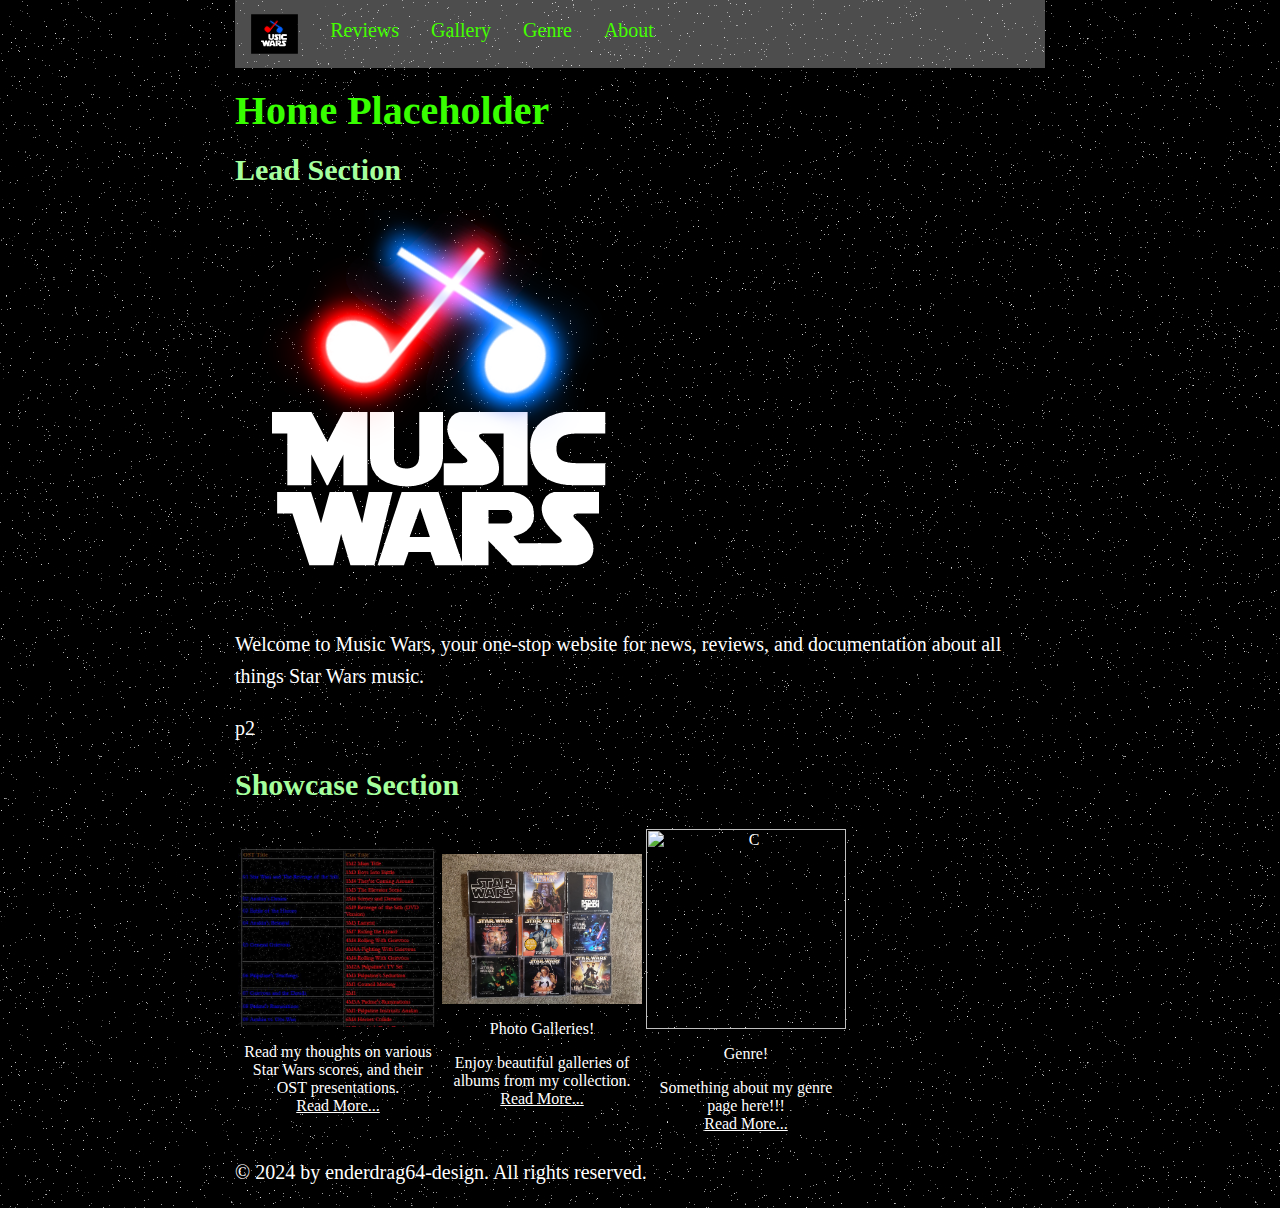
==== index.html @ 4828000b "copied over stuffs from prototype" ====
<html>
<head>
	<link rel="stylesheet" href="clean.css">
	<meta charset="UTF-8">
	<title>Star Wars Film Music Site - Home</title>
</head>
<body>
	<div class="wrapper">
		
		<h1 id="top"></h1>
		
		<ul>
			<li><a href="index.html"><img src="images/musicwars.svg" height=40px alt="musicwars"></a></li>
			<li><a href="reviews.html">Reviews</a>
				<div class="dropdown-content"> <a href="#scorereview">Score Review</a> <a href="#OSTreview">OST Review</a></div>
			</li>
			<li><a href="pictorial.html">Gallery</a></li>
			<li><a href="genre.html">Genre</a></li>
			<li><a href="about.html">About</a></li>
		</ul>
		
		<h1>Home Placeholder</h1>
		
		<h2> Lead Section </h2>
		<img src="images/lead.png" alt="lead">
		<p>Welcome to Music Wars, your one-stop website for news, reviews, and documentation about all things Star Wars music.</p>
		<p>p2</p>
		
		<h2> Showcase Section </h2>
		<table>
			<tr>
				<td>
					<p><a href="reviews.html"><img class="gallery-item" src="images/reviews.jpg" alt="A"></a></p>
					<p class="gallery-item">Read my thoughts on various Star Wars scores, and their OST presentations.<br>  <a href="reviews.html">Read More...</a></p>
				</td>
				<td>
					<p><a href="pictorial.html"><img class="gallery-item" src="images/gallery-500px.jpg" alt="B"></a></p>
					<p class="gallery-item">Photo Galleries!</p>
					<p class="gallery-item">Enjoy beautiful galleries of albums from my collection. <a href="pictorial.html">Read More...</a></p>
					
				</td>
				<td>
					<p><a href="genre.html"><img class="gallery-item" src="images/genre.jpg" alt="C"></a></p>
					<p class="gallery-item">Genre!</p>
					<p class="gallery-item">Something about my genre page here!!!<br> <a href=genre.html>Read More...</a></p>
				</td>
			</tr>
		</table>
		
		<p>&copy; 2024 by enderdrag64-design. All rights reserved.</p> 
	</div>
</body>
</html>
---- clean.css ----
@charset "UTF-8";
body {
	background-color: black;
	background-image: url(images/background.jpg);
	font-family: Garamond; font-size: 20px; font-style: normal; font-variant: normal; font-weight: 400; line-height: 160%;
	max-width: 900px;
	margin: auto;
}
a {
	color: white
}
a:hover {

}
h1 {
	color: #38ff00
}
h1:hover {

}
h2 {
	color: #a5ff9d
}
h2:hover {

}
p {
	color: white
}
th, tr, td {
	text-align: left !important;
}
th {
	color: #744704
}
tr:nth-child(even) {
	color: #c68423
}
tr {
	color: #744704
}
tr:hover {
	color: black
}

ul {
	list-style-type: none;
	margin: 0;
	padding: 0;
	overflow: hidden;
	background-color: rgba(255, 255, 255, 0.3); ;
}
li {
	float: left;
}
li a {
	display: block;
	text-align: center;
	padding: 14px;
}
.active {
	background-color: #a77122;
}
li a, .dropbtn {
	display: inline-block;
	color: #44ff00;
	text-align: center;
	padding: 14px 16px;
	text-decoration: none;
}
li a:hover, .dropdown:hover .dropbtn {
	background-color: #764e14;
}
li.dropdown {
	display: inline-block;
}
.dropdown-content {
	display: none;
	position: absolute;
	background-color: #cb9f5e;
	min-width: 180px;
	box-shadow: 0px 8px 16px 0px rgba(0, 0, 0, 0.2);
	z-index: 1;
}
.dropdown-content a {
	color: #ffb953;
	display: block;
	text-align: left;
}
.dropdown-content a:hover {
	background-color: #764e14;
}
.dropdown:hover .dropdown-content {
	display: block;
}
.wrapper{
	margin-left: auto;
	margin-right: auto;
	padding: 0px 45px;
}
.subtitle{
	color: #ffb953;
	font-weight: bold;
	font-style: italic;
}
.emptydollar{
	color: #d9d184;
}
.gallery-grid {
	display: grid;
	grid-template-columns: auto auto auto;
	grid-template-rows: auto auto auto;
	grid-row-gap: 20px ;
	justify-items: center;
	align-items: start;
	justify-content: space-between;
}
				
.gallery-item {
	width: 200px; /*should match the width of your images + width of border (if any) */
	text-align: center;
}    
/* css for styling the p/caption under the image */      
.gallery-item p {
	margin: .25em 0;
	line-height: 135%;
}

.about-grid {
	display: grid;
	grid-template-columns: auto auto auto;
	grid-template-rows: auto auto auto;
	column-gap: 60px ;
	justify-items: center;
	align-items: start;
	justify-content: space-between;
}
				
.about-item {
	width: 200px; /*should match the width of your images + width of border (if any) */
	text-align: center;
}    
/* css for styling the p/caption under the image */      
.about-item-p {
	margin: .25em 0;
	font-size: 25px
	line-height: 135%;
}

.OSTtitle {
	color: blue;
}

.Cuetitle {
	color: red;
}

.vertical-content-grid {
    display: grid;
    grid-template-columns: 70% 30%; 
    gap: 25px; 
}

.large-reviews {
    padding: 20px; 
}

.mini-reviews {
    padding: 20px; 
    background-color: rgba(255, 255, 255, 0.3); 
}
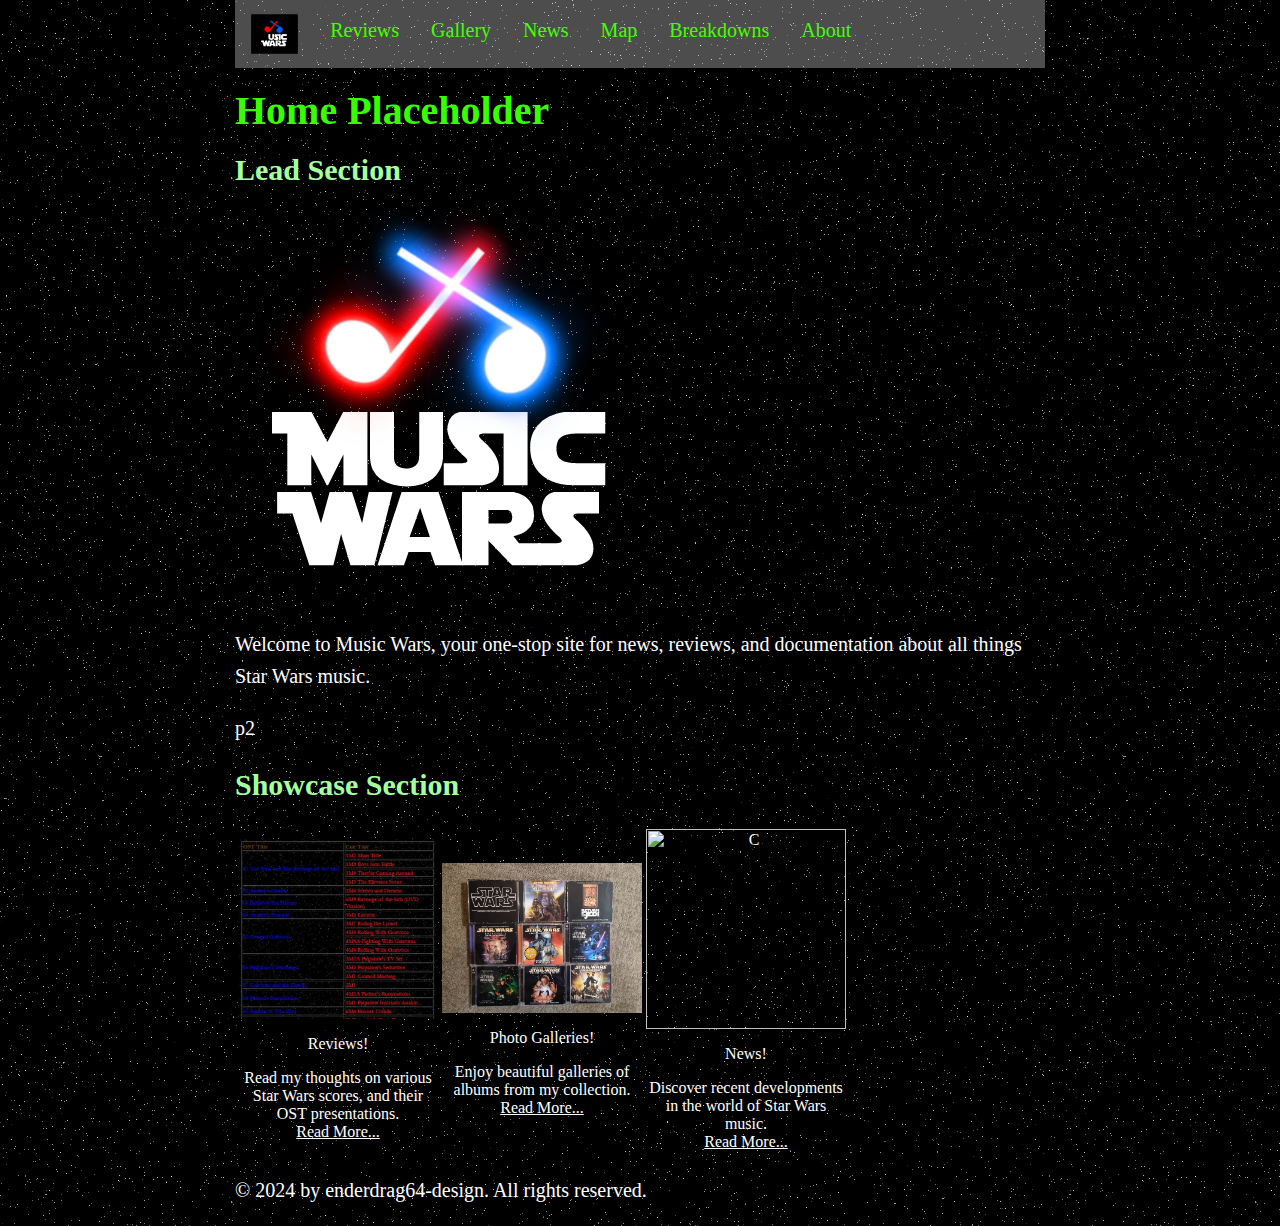
==== commit c8fbdb4e: "fixed navigation, renamed genre to news" ====
--- a/index.html
+++ b/index.html
@@ -15,7 +15,9 @@
 				<div class="dropdown-content"> <a href="#scorereview">Score Review</a> <a href="#OSTreview">OST Review</a></div>
 			</li>
 			<li><a href="pictorial.html">Gallery</a></li>
-			<li><a href="genre.html">Genre</a></li>
+			<li><a href="news.html">News</a></li>
+			<li><a href="map.html">Map</a></li>
+			<li><a href="visessay.html">Breakdowns</a></li>
 			<li><a href="about.html">About</a></li>
 		</ul>
 		
@@ -23,7 +25,7 @@
 		
 		<h2> Lead Section </h2>
 		<img src="images/lead.png" alt="lead">
-		<p>Welcome to Music Wars, your one-stop website for news, reviews, and documentation about all things Star Wars music.</p>
+		<p>Welcome to Music Wars, your one-stop site for news, reviews, and documentation about all things Star Wars music.</p>
 		<p>p2</p>
 		
 		<h2> Showcase Section </h2>
@@ -31,6 +33,7 @@
 			<tr>
 				<td>
 					<p><a href="reviews.html"><img class="gallery-item" src="images/reviews.jpg" alt="A"></a></p>
+					<p class="gallery-item">Reviews!</p>
 					<p class="gallery-item">Read my thoughts on various Star Wars scores, and their OST presentations.<br>  <a href="reviews.html">Read More...</a></p>
 				</td>
 				<td>
@@ -41,8 +44,8 @@
 				</td>
 				<td>
 					<p><a href="genre.html"><img class="gallery-item" src="images/genre.jpg" alt="C"></a></p>
-					<p class="gallery-item">Genre!</p>
-					<p class="gallery-item">Something about my genre page here!!!<br> <a href=genre.html>Read More...</a></p>
+					<p class="gallery-item">News!</p>
+					<p class="gallery-item">Discover recent developments in the world of Star Wars music.<br> <a href=genre.html>Read More...</a></p>
 				</td>
 			</tr>
 		</table>
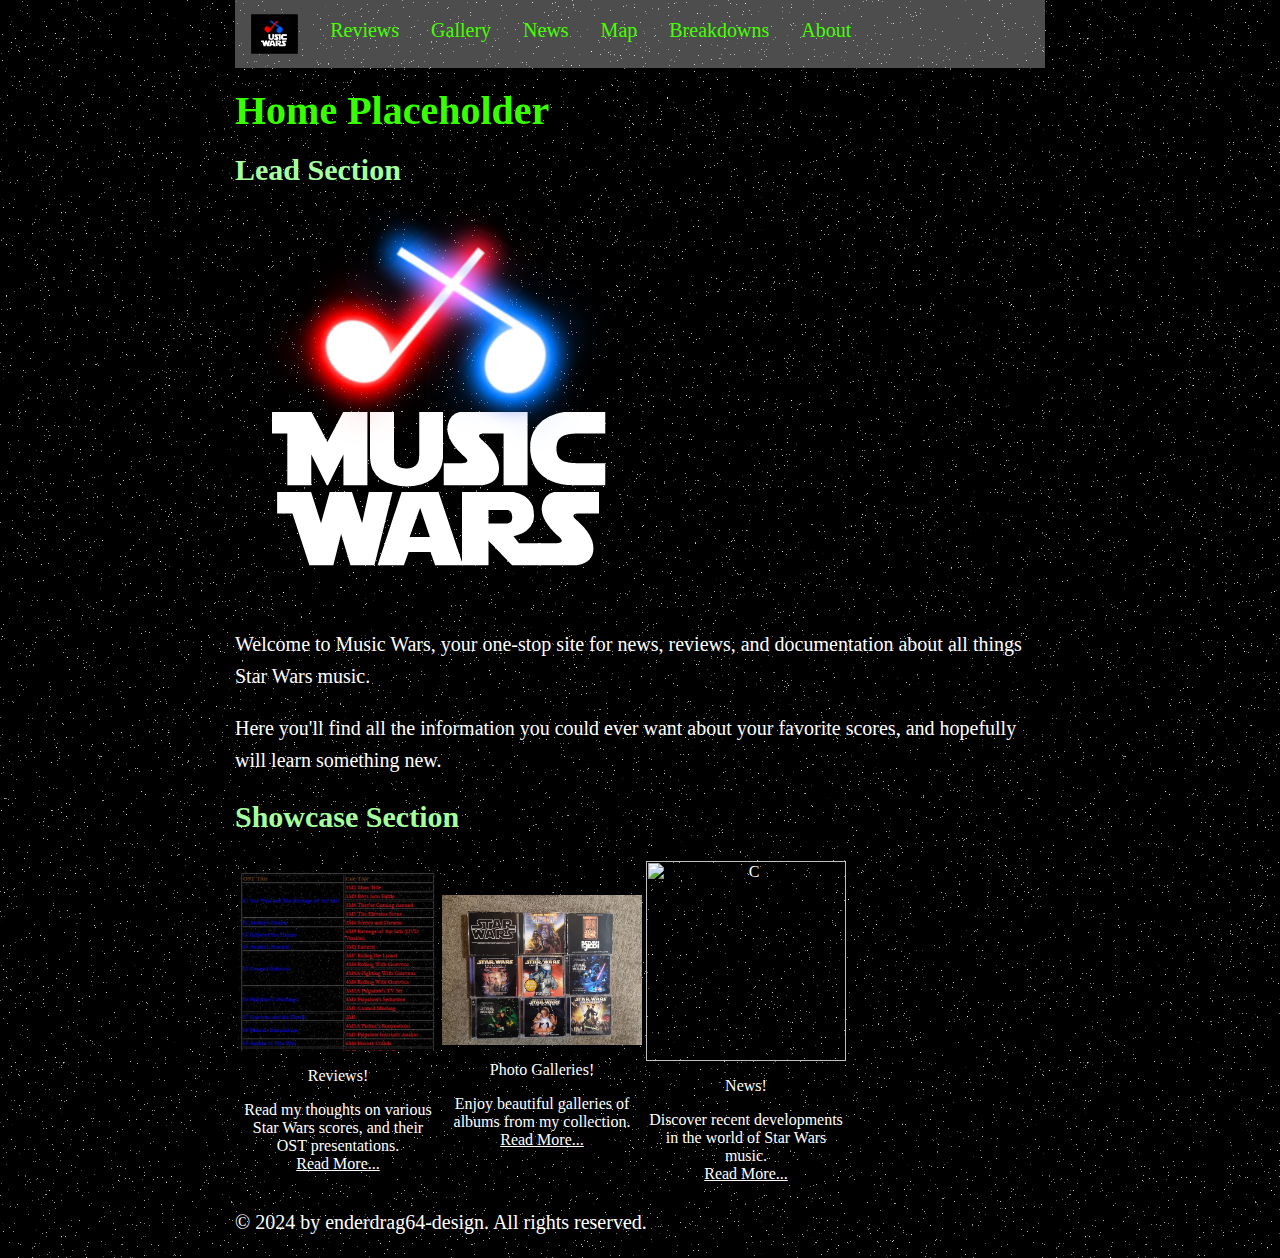
==== commit 34354822: "filled in some placeholders" ====
--- a/index.html
+++ b/index.html
@@ -26,7 +26,7 @@
 		<h2> Lead Section </h2>
 		<img src="images/lead.png" alt="lead">
 		<p>Welcome to Music Wars, your one-stop site for news, reviews, and documentation about all things Star Wars music.</p>
-		<p>p2</p>
+		<p>Here you'll find all the information you could ever want about your favorite scores, and hopefully will learn something new.</p>
 		
 		<h2> Showcase Section </h2>
 		<table>
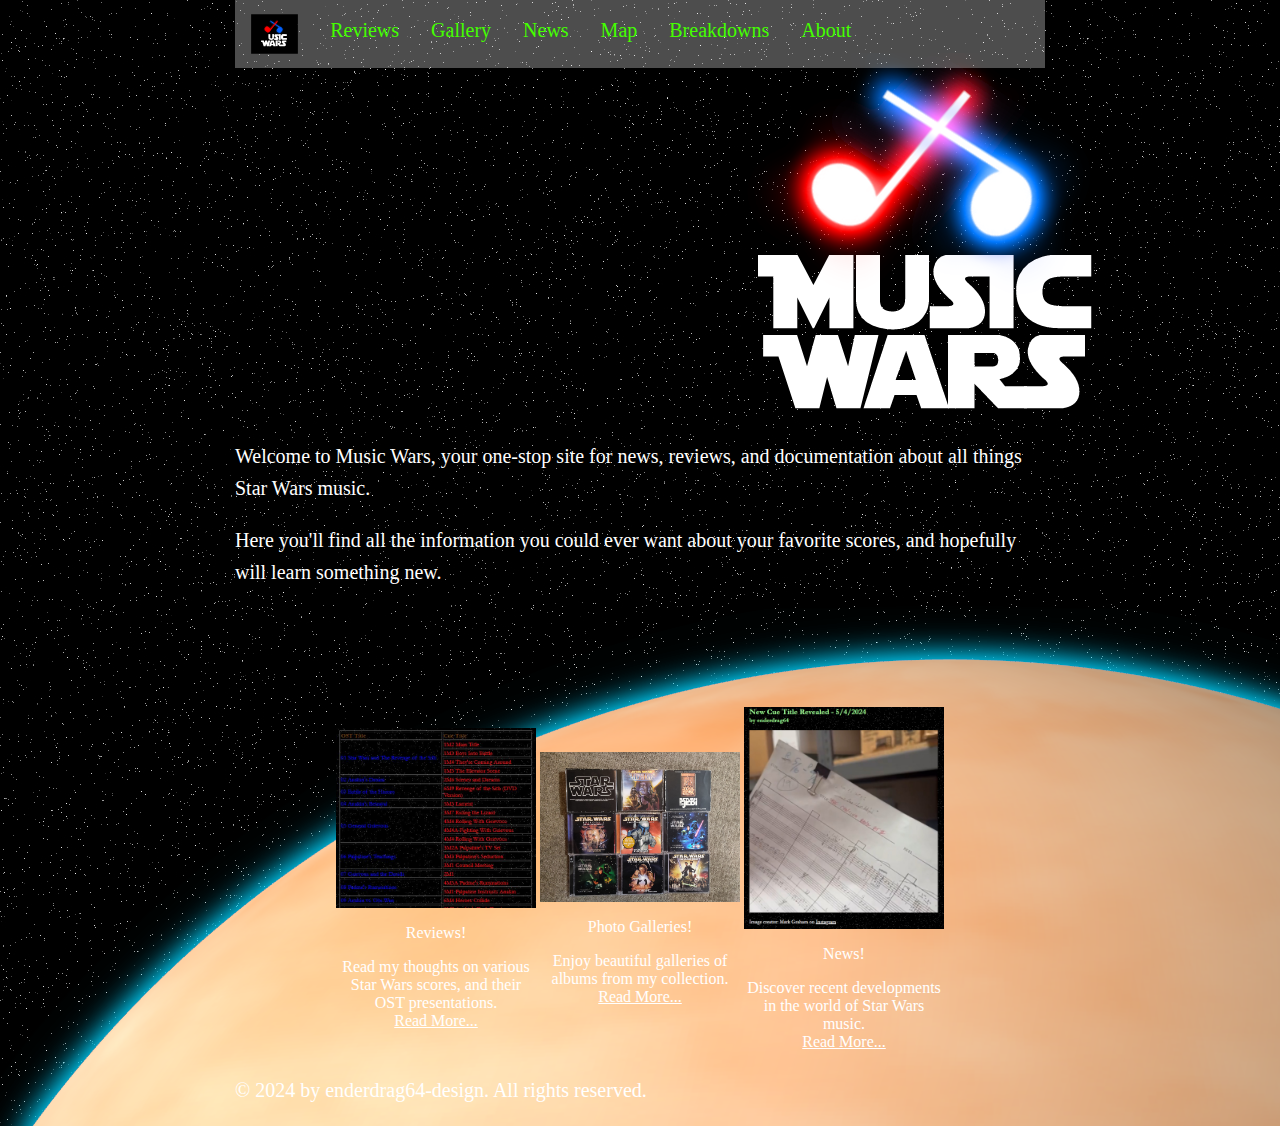
==== commit 39e904e8: "remade lead section" ====
--- a/index.html
+++ b/index.html
@@ -3,6 +3,11 @@
 	<link rel="stylesheet" href="clean.css">
 	<meta charset="UTF-8">
 	<title>Star Wars Film Music Site - Home</title>
+	<style>
+		body {
+			background-image: url(images/lead-2.png), url(images/background.jpg);
+		}
+	</style>
 </head>
 <body>
 	<div class="wrapper">
@@ -21,15 +26,36 @@
 			<li><a href="about.html">About</a></li>
 		</ul>
 		
-		<h1>Home Placeholder</h1>
+		<br>
 		
-		<h2> Lead Section </h2>
-		<img src="images/lead.png" alt="lead">
+		<br>
+		
+		<br>
+		
+		<br>
+		
+		<br>
+		
+		<br>
+		
+		<br>
+		
+		<br>
+		
+		<br>
+		
+		<br>
+		
+		<br>
+		
 		<p>Welcome to Music Wars, your one-stop site for news, reviews, and documentation about all things Star Wars music.</p>
 		<p>Here you'll find all the information you could ever want about your favorite scores, and hopefully will learn something new.</p>
 		
-		<h2> Showcase Section </h2>
-		<table>
+		<br>
+		<br>
+		<br>
+		
+		<table class="lead">
 			<tr>
 				<td>
 					<p><a href="reviews.html"><img class="gallery-item" src="images/reviews.jpg" alt="A"></a></p>
@@ -43,9 +69,9 @@
 					
 				</td>
 				<td>
-					<p><a href="genre.html"><img class="gallery-item" src="images/genre.jpg" alt="C"></a></p>
+					<p><a href="news.html"><img class="gallery-item" src="images/news-500.jpg" alt="C"></a></p>
 					<p class="gallery-item">News!</p>
-					<p class="gallery-item">Discover recent developments in the world of Star Wars music.<br> <a href=genre.html>Read More...</a></p>
+					<p class="gallery-item">Discover recent developments in the world of Star Wars music.<br> <a href=news.html>Read More...</a></p>
 				</td>
 			</tr>
 		</table>
--- a/clean.css
+++ b/clean.css
@@ -19,7 +19,15 @@
 
 }
 h2 {
-	color: #a5ff9d
+	color: #a5ff9d;
+	margin: 0
+}
+h2:hover {
+
+}
+h3 {
+	color: #a5ff9d;
+	margin-top: 0
 }
 h2:hover {
 
@@ -31,16 +39,7 @@
 	text-align: left !important;
 }
 th {
-	color: #744704
-}
-tr:nth-child(even) {
-	color: #c68423
-}
-tr {
-	color: #744704
-}
-tr:hover {
-	color: black
+	color: #71d468
 }
 
 ul {
@@ -148,11 +147,11 @@
 }
 
 .OSTtitle {
-	color: blue;
+	color: #7bd1ff;
 }
 
 .Cuetitle {
-	color: red;
+	color: #ff4949;
 }
 
 .vertical-content-grid {
@@ -168,4 +167,13 @@
 .mini-reviews {
     padding: 20px; 
     background-color: rgba(255, 255, 255, 0.3); 
+}
+
+.OSTcover {
+	max-width: 100%; 
+	height: auto;
+}
+
+.lead {
+	margin: auto
 }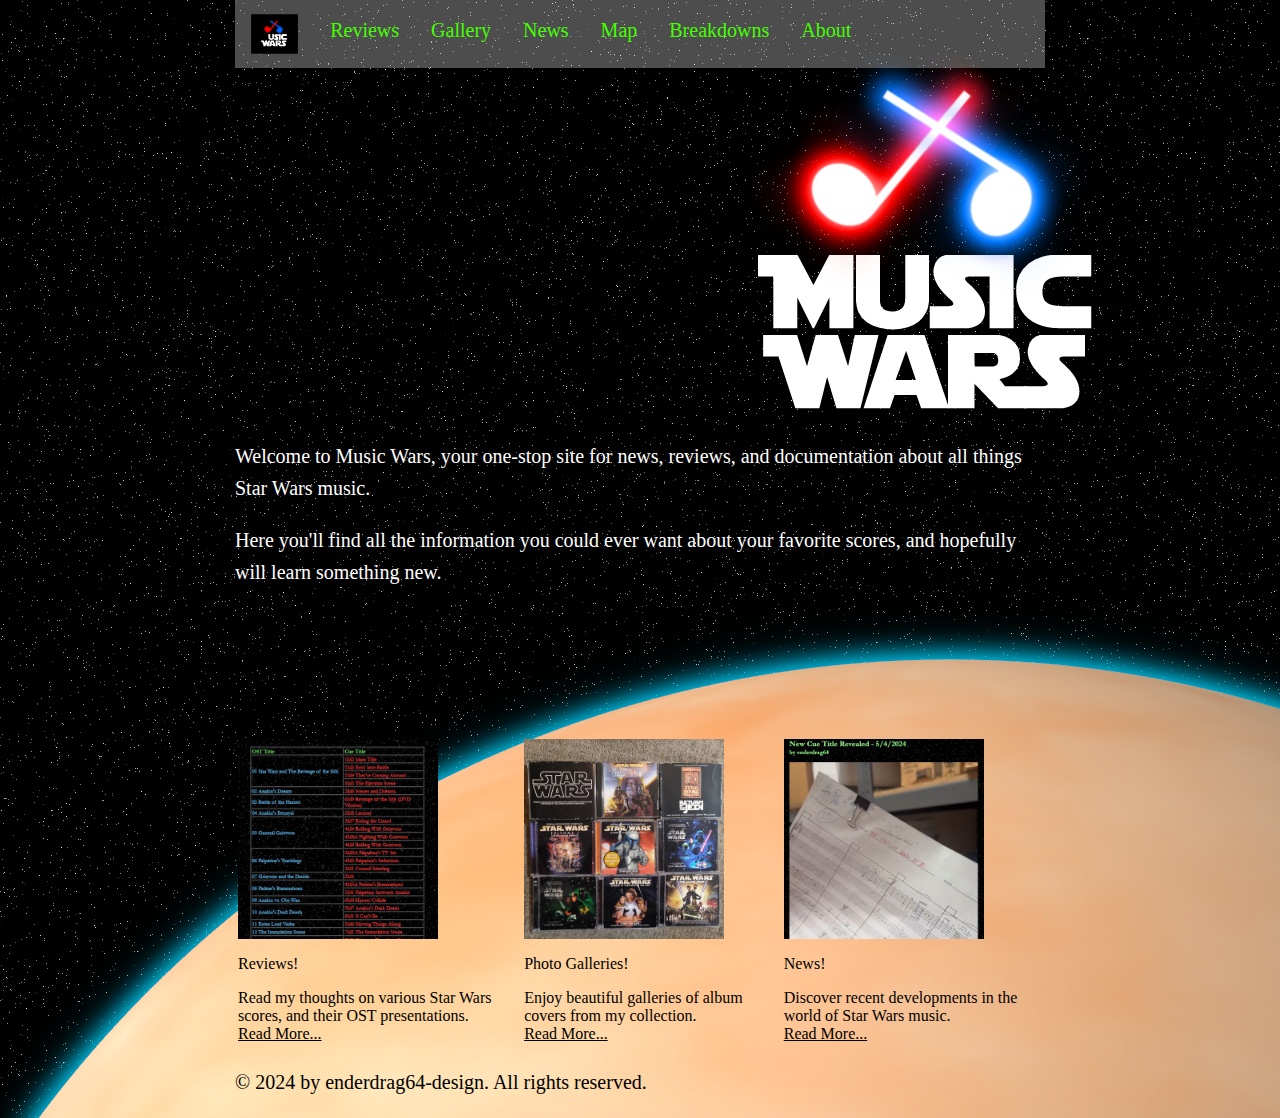
==== commit cff548d6: "fixed lead page" ====
--- a/index.html
+++ b/index.html
@@ -54,29 +54,30 @@
 		<br>
 		<br>
 		<br>
+		<br>
 		
 		<table class="lead">
 			<tr>
 				<td>
-					<p><a href="reviews.html"><img class="gallery-item" src="images/reviews.jpg" alt="A"></a></p>
-					<p class="gallery-item">Reviews!</p>
-					<p class="gallery-item">Read my thoughts on various Star Wars scores, and their OST presentations.<br>  <a href="reviews.html">Read More...</a></p>
+					<p><a href="reviews.html"><img class="gallery-item" src="images/reviews-500.jpg" alt="A"></a></p>
+					<p class="planettext">Reviews!</p>
+					<p class="planettext">Read my thoughts on various Star Wars scores, and their OST presentations.<br>  <a class="planettext" href="reviews.html">Read More...</a></p>
 				</td>
 				<td>
-					<p><a href="pictorial.html"><img class="gallery-item" src="images/gallery-500px.jpg" alt="B"></a></p>
-					<p class="gallery-item">Photo Galleries!</p>
-					<p class="gallery-item">Enjoy beautiful galleries of albums from my collection. <a href="pictorial.html">Read More...</a></p>
+					<p><a href="pictorial.html"><img class="gallery-item" src="images/albums-500.jpg" alt="B"></a></p>
+					<p class="planettext">Photo Galleries!</p>
+					<p class="planettext">Enjoy beautiful galleries of album covers from my collection.<br> <a class="planettext" href="pictorial.html">Read More...</a></p>
 					
 				</td>
 				<td>
 					<p><a href="news.html"><img class="gallery-item" src="images/news-500.jpg" alt="C"></a></p>
-					<p class="gallery-item">News!</p>
-					<p class="gallery-item">Discover recent developments in the world of Star Wars music.<br> <a href=news.html>Read More...</a></p>
+					<p class="planettext">News!</p>
+					<p class="planettext">Discover recent developments in the world of Star Wars music.<br> <a class="planettext" href=news.html>Read More...</a></p>
 				</td>
 			</tr>
 		</table>
 		
-		<p>&copy; 2024 by enderdrag64-design. All rights reserved.</p> 
+		<p class="planettext" class="copyright">&copy; 2024 by enderdrag64-design. All rights reserved.</p> 
 	</div>
 </body>
 </html>--- a/clean.css
+++ b/clean.css
@@ -176,4 +176,12 @@
 
 .lead {
 	margin: auto
+}
+
+.planettext {
+	color: black
+}
+
+.copyright {
+	
 }